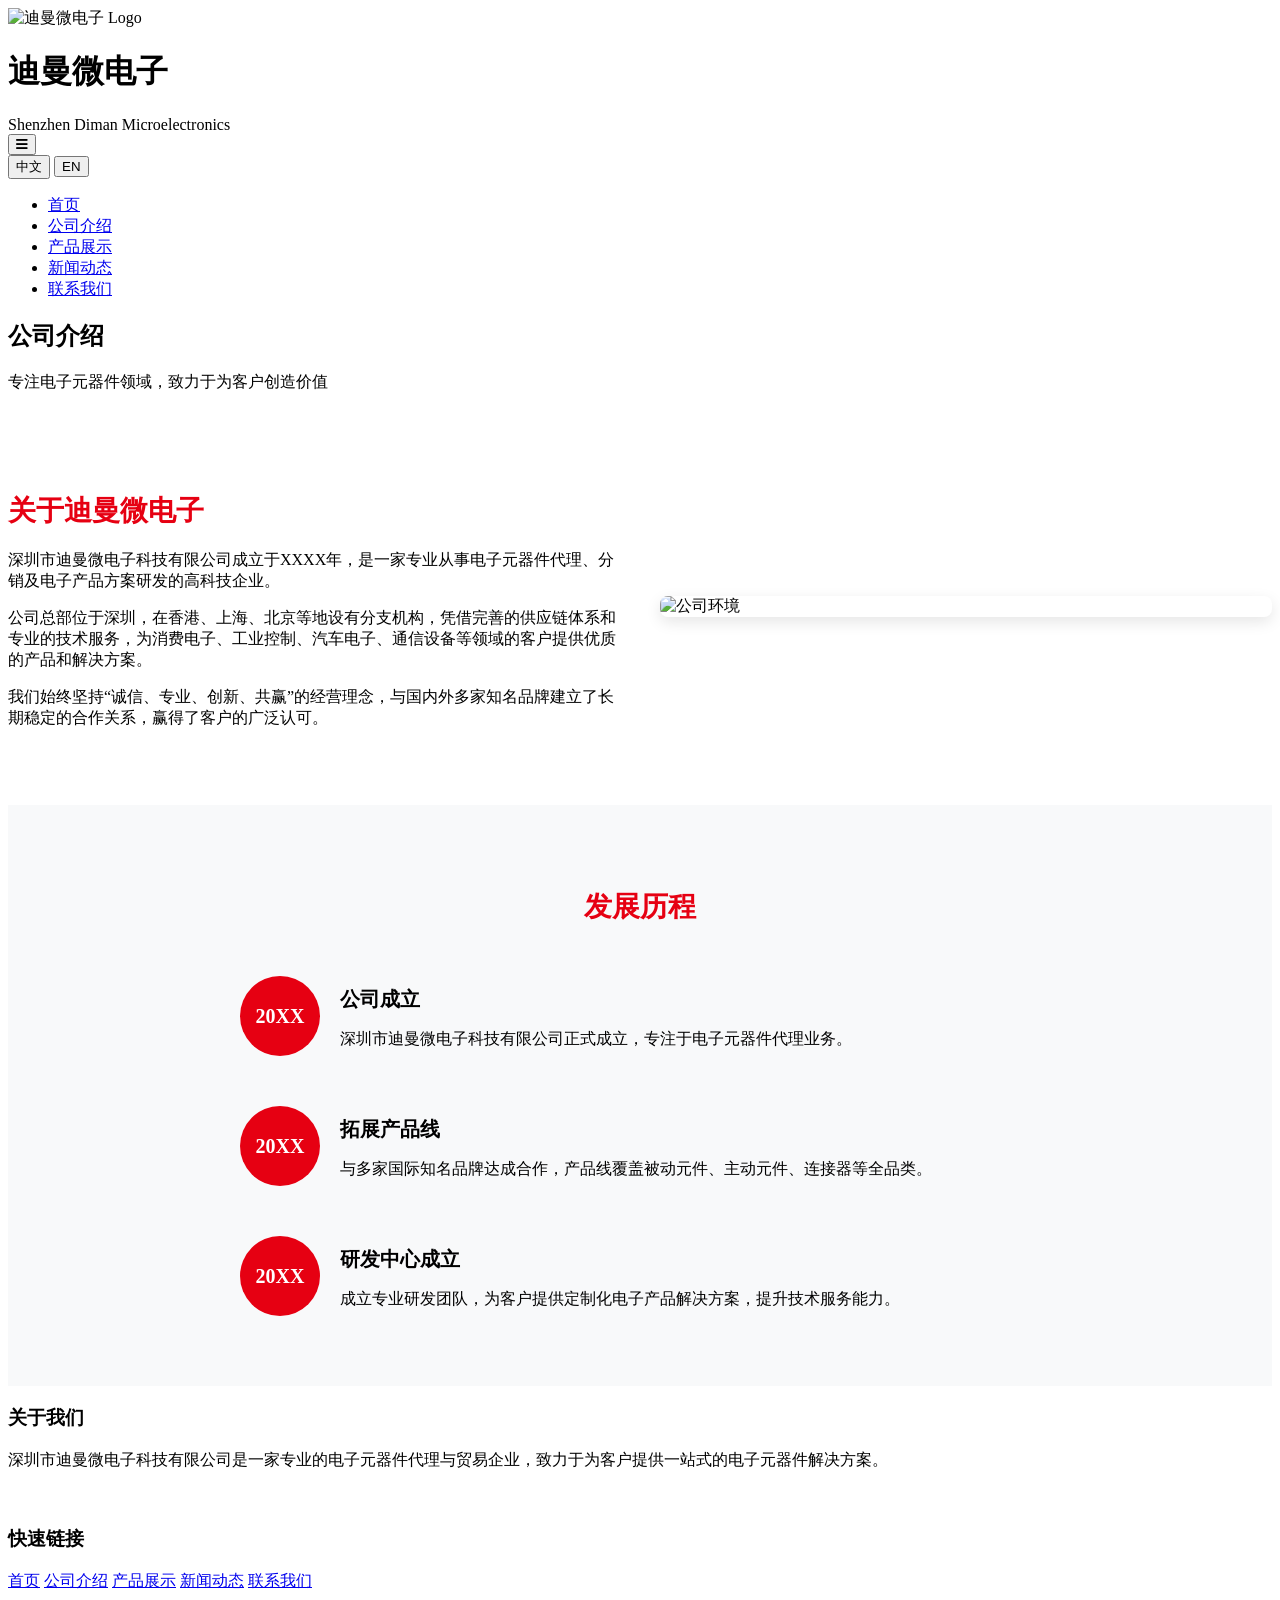
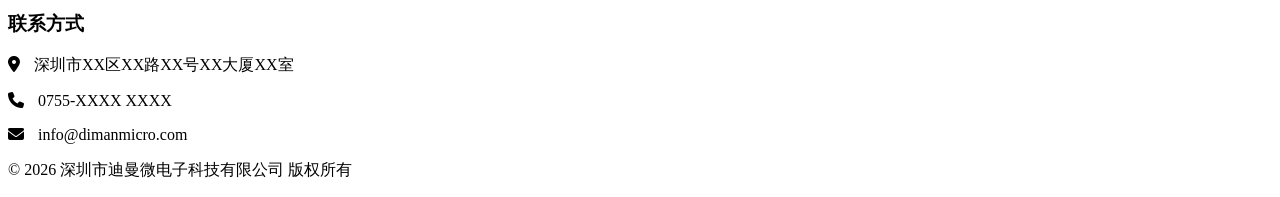
==== about.html @ d59867f5 "summary" ====
<!DOCTYPE html>
<html lang="zh-CN">
<head>
    <meta charset="UTF-8">
    <meta name="viewport" content="width=device-width, initial-scale=1.0">
    <title>公司介绍 - 深圳市迪曼微电子科技有限公司</title>
    <link rel="stylesheet" href="style.css">
    <link rel="stylesheet" href="https://cdnjs.cloudflare.com/ajax/libs/font-awesome/6.4.0/css/all.min.css">
    <link rel="icon" type="image/x-icon" href="logo.png">
</head>
<body>
    <!-- 头部导航 -->
    <header>
        <div class="container header-container">
            <div class="logo">
                <img src="logo.png" alt="迪曼微电子 Logo">
                <div>
                    <h1>迪曼微电子</h1>
                    <span>Shenzhen Diman Microelectronics</span>
                </div>
            </div>
            
            <button class="mobile-menu-btn">
                <i class="fas fa-bars"></i>
            </button>
            
            <div class="language-switcher">
                <button class="active" data-lang="zh">中文</button>
                <button data-lang="en">EN</button>
            </div>
            
            <nav>
                <ul>
                    <li><a href="index.html">首页</a></li>
                    <li><a href="about.html" class="active">公司介绍</a></li>
                    <li><a href="products.html">产品展示</a></li>
                    <li><a href="news.html">新闻动态</a></li>
                    <li><a href="contact.html">联系我们</a></li>
                </ul>
            </nav>
        </div>
    </header>

    <!-- 页面标题 -->
    <section class="page-header">
        <div class="container">
            <h1>公司介绍</h1>
            <p>专注电子元器件领域，致力于为客户创造价值</p>
        </div>
    </section>

    <!-- 公司简介 -->
    <section style="padding: 60px 0;">
        <div class="container">
            <div style="display: grid; grid-template-columns: 1fr 1fr; gap: 40px; align-items: center;">
                <div>
                    <h2 style="font-size: 28px; color: #E60012; margin-bottom: 20px;">关于迪曼微电子</h2>
                    <p style="margin-bottom: 15px; font-size: 16px;">深圳市迪曼微电子科技有限公司成立于XXXX年，是一家专业从事电子元器件代理、分销及电子产品方案研发的高科技企业。</p>
                    <p style="margin-bottom: 15px; font-size: 16px;">公司总部位于深圳，在香港、上海、北京等地设有分支机构，凭借完善的供应链体系和专业的技术服务，为消费电子、工业控制、汽车电子、通信设备等领域的客户提供优质的产品和解决方案。</p>
                    <p style="font-size: 16px;">我们始终坚持“诚信、专业、创新、共赢”的经营理念，与国内外多家知名品牌建立了长期稳定的合作关系，赢得了客户的广泛认可。</p>
                </div>
                <div style="border-radius: 8px; overflow: hidden; box-shadow: 0 5px 15px rgba(0,0,0,0.1);">
                    <img src="https://images.unsplash.com/photo-1581291518633-83b4ebd1d83e?ixlib=rb-4.0.3&ixid=M3wxMjA3fDB8MHxwaG90by1wYWdlfHx8fGVufDB8fHx8fA%3D%3D&auto=format&fit=crop&w=1170&q=80" alt="公司环境" style="width: 100%; height: auto;">
                </div>
            </div>
        </div>
    </section>

    <!-- 发展历程 -->
    <section style="background-color: #f8f9fa; padding: 60px 0;">
        <div class="container">
            <h2 style="text-align: center; font-size: 28px; color: #E60012; margin-bottom: 40px;">发展历程</h2>
            <div style="max-width: 800px; margin: 0 auto;">
                <div style="display: flex; margin-bottom: 30px; align-items: center;">
                    <div style="width: 80px; height: 80px; background-color: #E60012; border-radius: 50%; display: flex; align-items: center; justify-content: center; flex-shrink: 0;">
                        <span style="color: white; font-size: 20px; font-weight: bold;">20XX</span>
                    </div>
                    <div style="margin-left: 20px;">
                        <h3 style="font-size: 20px; margin-bottom: 10px;">公司成立</h3>
                        <p>深圳市迪曼微电子科技有限公司正式成立，专注于电子元器件代理业务。</p>
                    </div>
                </div>
                <div style="display: flex; margin-bottom: 30px; align-items: center;">
                    <div style="width: 80px; height: 80px; background-color: #E60012; border-radius: 50%; display: flex; align-items: center; justify-content: center; flex-shrink: 0;">
                        <span style="color: white; font-size: 20px; font-weight: bold;">20XX</span>
                    </div>
                    <div style="margin-left: 20px;">
                        <h3 style="font-size: 20px; margin-bottom: 10px;">拓展产品线</h3>
                        <p>与多家国际知名品牌达成合作，产品线覆盖被动元件、主动元件、连接器等全品类。</p>
                    </div>
                </div>
                <div style="display: flex; align-items: center;">
                    <div style="width: 80px; height: 80px; background-color: #E60012; border-radius: 50%; display: flex; align-items: center; justify-content: center; flex-shrink: 0;">
                        <span style="color: white; font-size: 20px; font-weight: bold;">20XX</span>
                    </div>
                    <div style="margin-left: 20px;">
                        <h3 style="font-size: 20px; margin-bottom: 10px;">研发中心成立</h3>
                        <p>成立专业研发团队，为客户提供定制化电子产品解决方案，提升技术服务能力。</p>
                    </div>
                </div>
            </div>
        </div>
    </section>

    <!-- 页脚 -->
    <footer>
        <div class="container">
            <div class="footer-content">
                <div class="footer-section">
                    <h3>关于我们</h3>
                    <p>深圳市迪曼微电子科技有限公司是一家专业的电子元器件代理与贸易企业，致力于为客户提供一站式的电子元器件解决方案。</p>
                    <div class="social-links">
                        <a href="#"><i class="fab fa-weixin" style="color: white; font-size: 20px;"></i></a>
                        <a href="#"><i class="fab fa-linkedin" style="color: white; font-size: 20px;"></i></a>
                        <a href="#"><i class="fab fa-email" style="color: white; font-size: 20px;"></i></a>
                    </div>
                </div>
                
                <div class="footer-section">
                    <h3>快速链接</h3>
                    <a href="index.html">首页</a>
                    <a href="about.html">公司介绍</a>
                    <a href="products.html">产品展示</a>
                    <a href="news.html">新闻动态</a>
                    <a href="contact.html">联系我们</a>
                </div>
                
                <div class="footer-section">
                    <h3>联系方式</h3>
                    <p><i class="fas fa-map-marker-alt" style="margin-right: 10px;"></i> 深圳市XX区XX路XX号XX大厦XX室</p>
                    <p><i class="fas fa-phone" style="margin-right: 10px;"></i> 0755-XXXX XXXX</p>
                    <p><i class="fas fa-envelope" style="margin-right: 10px;"></i> info@dimanmicro.com</p>
                </div>
            </div>
            
            <div class="copyright">
                <p>© 2026 深圳市迪曼微电子科技有限公司 版权所有</p>
            </div>
        </div>
    </footer>

    <script src="script.js"></script>
</body>
</html>
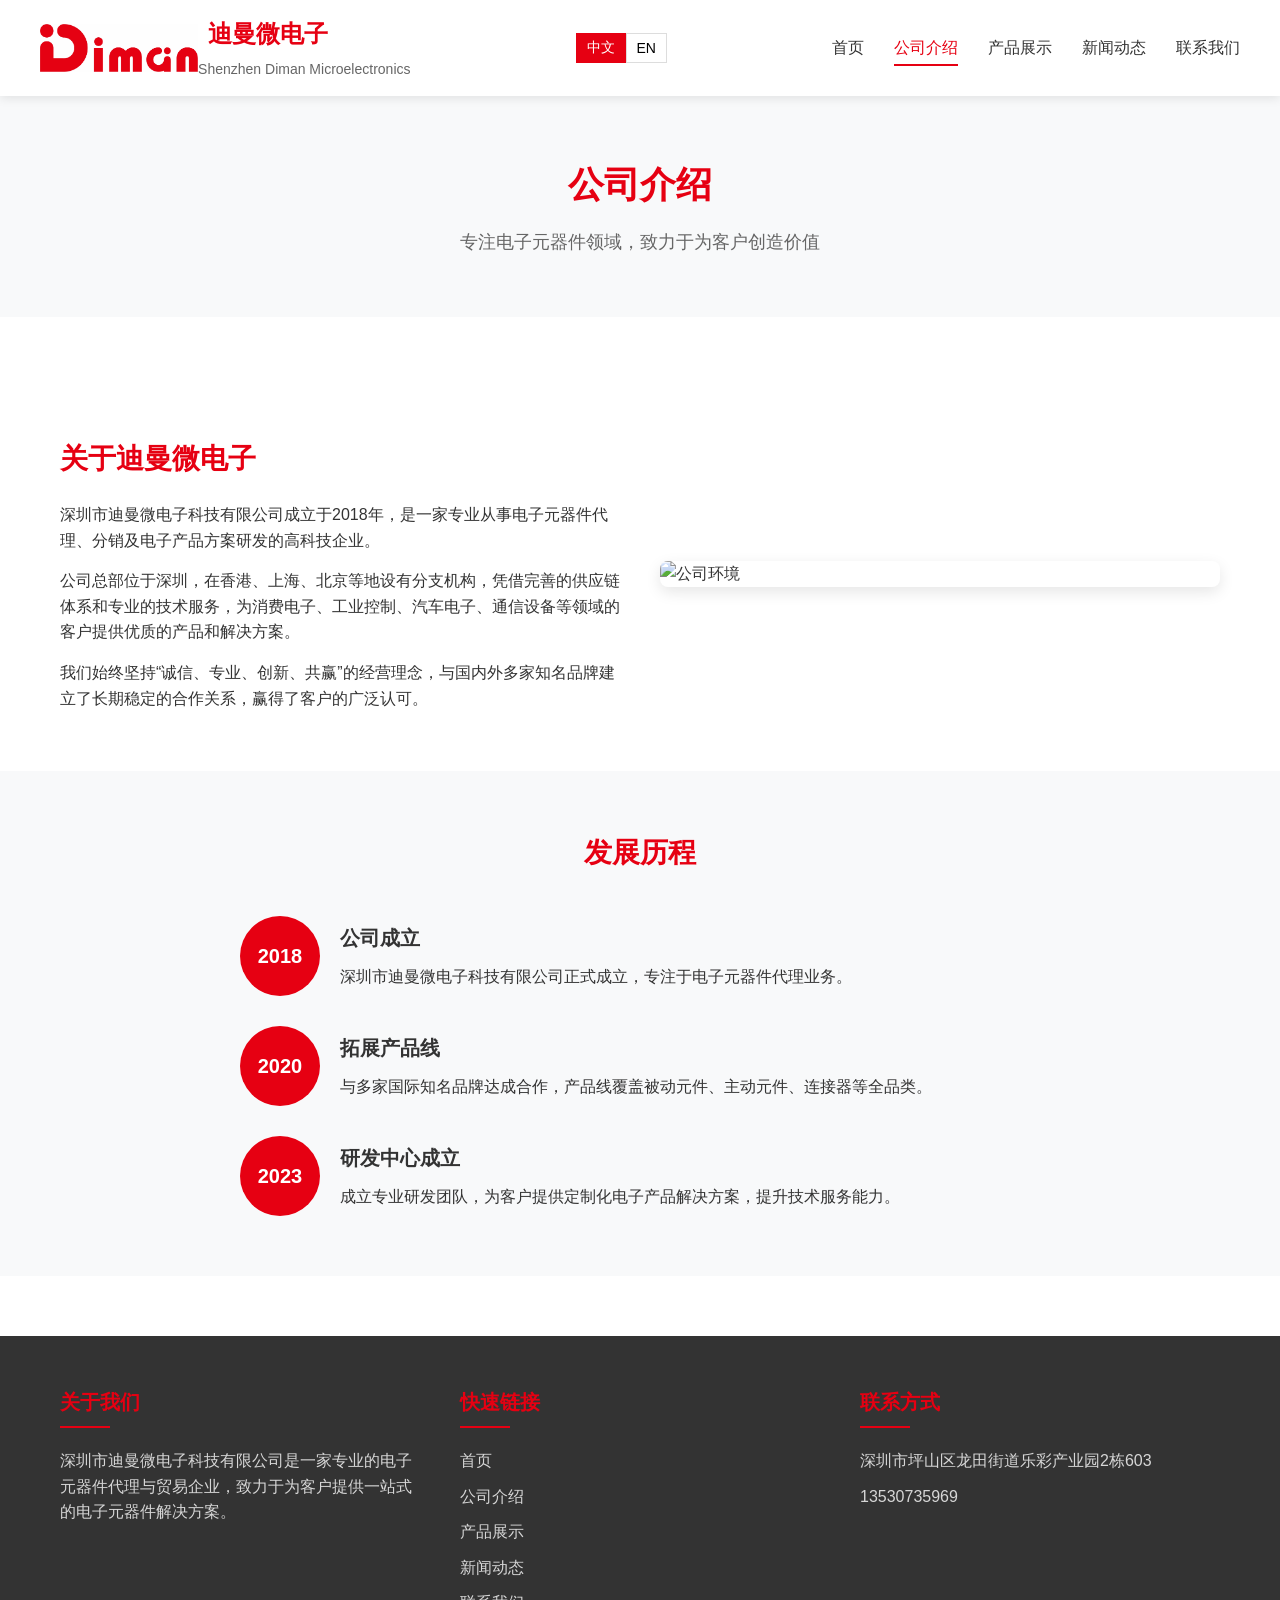
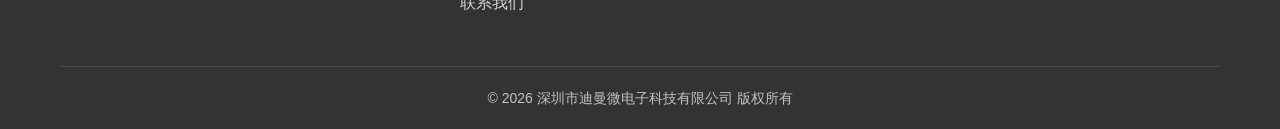
==== commit 4331731d: "summary" ====
--- a/about.html
+++ b/about.html
@@ -6,29 +6,25 @@
     <title>公司介绍 - 深圳市迪曼微电子科技有限公司</title>
     <link rel="stylesheet" href="style.css">
     <link rel="stylesheet" href="https://cdnjs.cloudflare.com/ajax/libs/font-awesome/6.4.0/css/all.min.css">
-    <link rel="icon" type="image/x-icon" href="logo.png">
+    <link rel="icon" type="image/x-icon" href="DMW LOGO.png">
 </head>
 <body>
-    <!-- 头部导航 -->
     <header>
         <div class="container header-container">
             <div class="logo">
-                <img src="logo.png" alt="迪曼微电子 Logo">
+                <img src="DMW LOGO.png" alt="迪曼微电子 Logo" style="height: 48px;">
                 <div>
                     <h1>迪曼微电子</h1>
                     <span>Shenzhen Diman Microelectronics</span>
                 </div>
             </div>
-            
             <button class="mobile-menu-btn">
                 <i class="fas fa-bars"></i>
             </button>
-            
             <div class="language-switcher">
                 <button class="active" data-lang="zh">中文</button>
                 <button data-lang="en">EN</button>
             </div>
-            
             <nav>
                 <ul>
                     <li><a href="index.html">首页</a></li>
@@ -41,7 +37,6 @@
         </div>
     </header>
 
-    <!-- 页面标题 -->
     <section class="page-header">
         <div class="container">
             <h1>公司介绍</h1>
@@ -49,13 +44,12 @@
         </div>
     </section>
 
-    <!-- 公司简介 -->
     <section style="padding: 60px 0;">
         <div class="container">
             <div style="display: grid; grid-template-columns: 1fr 1fr; gap: 40px; align-items: center;">
                 <div>
                     <h2 style="font-size: 28px; color: #E60012; margin-bottom: 20px;">关于迪曼微电子</h2>
-                    <p style="margin-bottom: 15px; font-size: 16px;">深圳市迪曼微电子科技有限公司成立于XXXX年，是一家专业从事电子元器件代理、分销及电子产品方案研发的高科技企业。</p>
+                    <p style="margin-bottom: 15px; font-size: 16px;">深圳市迪曼微电子科技有限公司成立于2018年，是一家专业从事电子元器件代理、分销及电子产品方案研发的高科技企业。</p>
                     <p style="margin-bottom: 15px; font-size: 16px;">公司总部位于深圳，在香港、上海、北京等地设有分支机构，凭借完善的供应链体系和专业的技术服务，为消费电子、工业控制、汽车电子、通信设备等领域的客户提供优质的产品和解决方案。</p>
                     <p style="font-size: 16px;">我们始终坚持“诚信、专业、创新、共赢”的经营理念，与国内外多家知名品牌建立了长期稳定的合作关系，赢得了客户的广泛认可。</p>
                 </div>
@@ -66,14 +60,13 @@
         </div>
     </section>
 
-    <!-- 发展历程 -->
     <section style="background-color: #f8f9fa; padding: 60px 0;">
         <div class="container">
             <h2 style="text-align: center; font-size: 28px; color: #E60012; margin-bottom: 40px;">发展历程</h2>
             <div style="max-width: 800px; margin: 0 auto;">
                 <div style="display: flex; margin-bottom: 30px; align-items: center;">
                     <div style="width: 80px; height: 80px; background-color: #E60012; border-radius: 50%; display: flex; align-items: center; justify-content: center; flex-shrink: 0;">
-                        <span style="color: white; font-size: 20px; font-weight: bold;">20XX</span>
+                        <span style="color: white; font-size: 20px; font-weight: bold;">2018</span>
                     </div>
                     <div style="margin-left: 20px;">
                         <h3 style="font-size: 20px; margin-bottom: 10px;">公司成立</h3>
@@ -82,7 +75,7 @@
                 </div>
                 <div style="display: flex; margin-bottom: 30px; align-items: center;">
                     <div style="width: 80px; height: 80px; background-color: #E60012; border-radius: 50%; display: flex; align-items: center; justify-content: center; flex-shrink: 0;">
-                        <span style="color: white; font-size: 20px; font-weight: bold;">20XX</span>
+                        <span style="color: white; font-size: 20px; font-weight: bold;">2020</span>
                     </div>
                     <div style="margin-left: 20px;">
                         <h3 style="font-size: 20px; margin-bottom: 10px;">拓展产品线</h3>
@@ -91,7 +84,7 @@
                 </div>
                 <div style="display: flex; align-items: center;">
                     <div style="width: 80px; height: 80px; background-color: #E60012; border-radius: 50%; display: flex; align-items: center; justify-content: center; flex-shrink: 0;">
-                        <span style="color: white; font-size: 20px; font-weight: bold;">20XX</span>
+                        <span style="color: white; font-size: 20px; font-weight: bold;">2023</span>
                     </div>
                     <div style="margin-left: 20px;">
                         <h3 style="font-size: 20px; margin-bottom: 10px;">研发中心成立</h3>
@@ -102,20 +95,13 @@
         </div>
     </section>
 
-    <!-- 页脚 -->
     <footer>
         <div class="container">
             <div class="footer-content">
                 <div class="footer-section">
                     <h3>关于我们</h3>
                     <p>深圳市迪曼微电子科技有限公司是一家专业的电子元器件代理与贸易企业，致力于为客户提供一站式的电子元器件解决方案。</p>
-                    <div class="social-links">
-                        <a href="#"><i class="fab fa-weixin" style="color: white; font-size: 20px;"></i></a>
-                        <a href="#"><i class="fab fa-linkedin" style="color: white; font-size: 20px;"></i></a>
-                        <a href="#"><i class="fab fa-email" style="color: white; font-size: 20px;"></i></a>
-                    </div>
                 </div>
-                
                 <div class="footer-section">
                     <h3>快速链接</h3>
                     <a href="index.html">首页</a>
@@ -124,21 +110,17 @@
                     <a href="news.html">新闻动态</a>
                     <a href="contact.html">联系我们</a>
                 </div>
-                
                 <div class="footer-section">
                     <h3>联系方式</h3>
-                    <p><i class="fas fa-map-marker-alt" style="margin-right: 10px;"></i> 深圳市XX区XX路XX号XX大厦XX室</p>
-                    <p><i class="fas fa-phone" style="margin-right: 10px;"></i> 0755-XXXX XXXX</p>
-                    <p><i class="fas fa-envelope" style="margin-right: 10px;"></i> info@dimanmicro.com</p>
+                    <p>深圳市坪山区龙田街道乐彩产业园2栋603</p>
+                    <p>13530735969</p>
                 </div>
             </div>
-            
             <div class="copyright">
                 <p>© 2026 深圳市迪曼微电子科技有限公司 版权所有</p>
             </div>
         </div>
     </footer>
-
     <script src="script.js"></script>
 </body>
 </html>
--- a/style.css
+++ b/style.css
@@ -0,0 +1,249 @@
+* {
+    margin: 0;
+    padding: 0;
+    box-sizing: border-box;
+}
+
+body {
+    font-family: 'Segoe UI', 'Microsoft YaHei', sans-serif;
+    line-height: 1.6;
+    color: #333;
+    background-color: #fff;
+}
+
+.container {
+    width: 100%;
+    max-width: 1200px;
+    margin: 0 auto;
+    padding: 0 20px;
+}
+
+header {
+    background: #fff;
+    box-shadow: 0 2px 10px rgba(0,0,0,0.1);
+    position: sticky;
+    top: 0;
+    z-index: 1000;
+}
+
+.header-container {
+    display: flex;
+    justify-content: space-between;
+    align-items: center;
+    padding: 15px 0;
+}
+
+.logo {
+    display: flex;
+    align-items: center;
+}
+
+.logo div h1 {
+    font-size: 24px;
+    color: #E60012;
+    margin-left: 10px;
+}
+
+.logo div span {
+    font-size: 14px;
+    color: #666;
+    display: block;
+    margin-top: 5px;
+}
+
+.mobile-menu-btn {
+    display: none;
+    background: none;
+    border: none;
+    font-size: 24px;
+    cursor: pointer;
+    color: #E60012;
+}
+
+.language-switcher {
+    display: flex;
+    margin-left: 30px;
+}
+
+.language-switcher button {
+    background: none;
+    border: 1px solid #ddd;
+    padding: 5px 10px;
+    cursor: pointer;
+    font-size: 14px;
+    transition: all 0.3s;
+}
+
+.language-switcher button.active {
+    background-color: #E60012;
+    color: white;
+    border-color: #E60012;
+}
+
+nav ul {
+    display: flex;
+    list-style: none;
+}
+
+nav ul li {
+    margin-left: 30px;
+}
+
+nav ul li a {
+    text-decoration: none;
+    color: #333;
+    font-weight: 500;
+    font-size: 16px;
+    transition: color 0.3s;
+    padding: 5px 0;
+    position: relative;
+}
+
+nav ul li a:hover {
+    color: #E60012;
+}
+
+nav ul li a.active {
+    color: #E60012;
+}
+
+nav ul li a.active::after {
+    content: '';
+    position: absolute;
+    bottom: -5px;
+    left: 0;
+    width: 100%;
+    height: 2px;
+    background-color: #E60012;
+}
+
+.page-header {
+    background-color: #f8f9fa;
+    padding: 60px 0;
+    text-align: center;
+    margin-bottom: 60px;
+}
+
+.page-header h1 {
+    font-size: 36px;
+    color: #E60012;
+    margin-bottom: 15px;
+}
+
+.page-header p {
+    color: #666;
+    font-size: 18px;
+    max-width: 700px;
+    margin: 0 auto;
+}
+
+.btn {
+    display: inline-block;
+    background-color: #E60012;
+    color: white;
+    padding: 12px 30px;
+    border-radius: 4px;
+    text-decoration: none;
+    font-weight: 500;
+    border: none;
+    cursor: pointer;
+    transition: background-color 0.3s, transform 0.2s;
+}
+
+.btn:hover {
+    background-color: #c00010;
+    transform: translateY(-2px);
+}
+
+footer {
+    background-color: #333;
+    color: white;
+    padding: 50px 0 20px;
+    margin-top: 60px;
+}
+
+.footer-content {
+    display: grid;
+    grid-template-columns: repeat(auto-fit, minmax(250px, 1fr));
+    gap: 40px;
+    margin-bottom: 40px;
+}
+
+.footer-section h3 {
+    font-size: 20px;
+    margin-bottom: 20px;
+    position: relative;
+    padding-bottom: 10px;
+    color: #E60012;
+}
+
+.footer-section h3::after {
+    content: '';
+    position: absolute;
+    bottom: 0;
+    left: 0;
+    width: 50px;
+    height: 2px;
+    background-color: #E60012;
+}
+
+.footer-section p, .footer-section a {
+    color: rgba(255, 255, 255, 0.8);
+    margin-bottom: 10px;
+    display: block;
+    text-decoration: none;
+    transition: color 0.3s;
+}
+
+.footer-section a:hover {
+    color: #E60012;
+}
+
+.copyright {
+    text-align: center;
+    padding-top: 20px;
+    border-top: 1px solid rgba(255, 255, 255, 0.1);
+    font-size: 14px;
+    color: rgba(255, 255, 255, 0.7);
+}
+
+@media (max-width: 992px) {
+    .header-container {
+        flex-wrap: wrap;
+    }
+    nav {
+        order: 3;
+        width: 100%;
+        margin-top: 20px;
+        display: none;
+    }
+    nav.active {
+        display: block;
+    }
+    nav ul {
+        flex-direction: column;
+    }
+    nav ul li {
+        margin: 10px 0;
+    }
+    .mobile-menu-btn {
+        display: block;
+    }
+    .language-switcher {
+        margin-left: auto;
+        margin-right: 15px;
+    }
+}
+
+@media (max-width: 768px) {
+    .page-header h1 {
+        font-size: 28px;
+    }
+    .page-header p {
+        font-size: 16px;
+    }
+    .footer-content {
+        grid-template-columns: 1fr;
+        gap: 30px;
+    }
+}
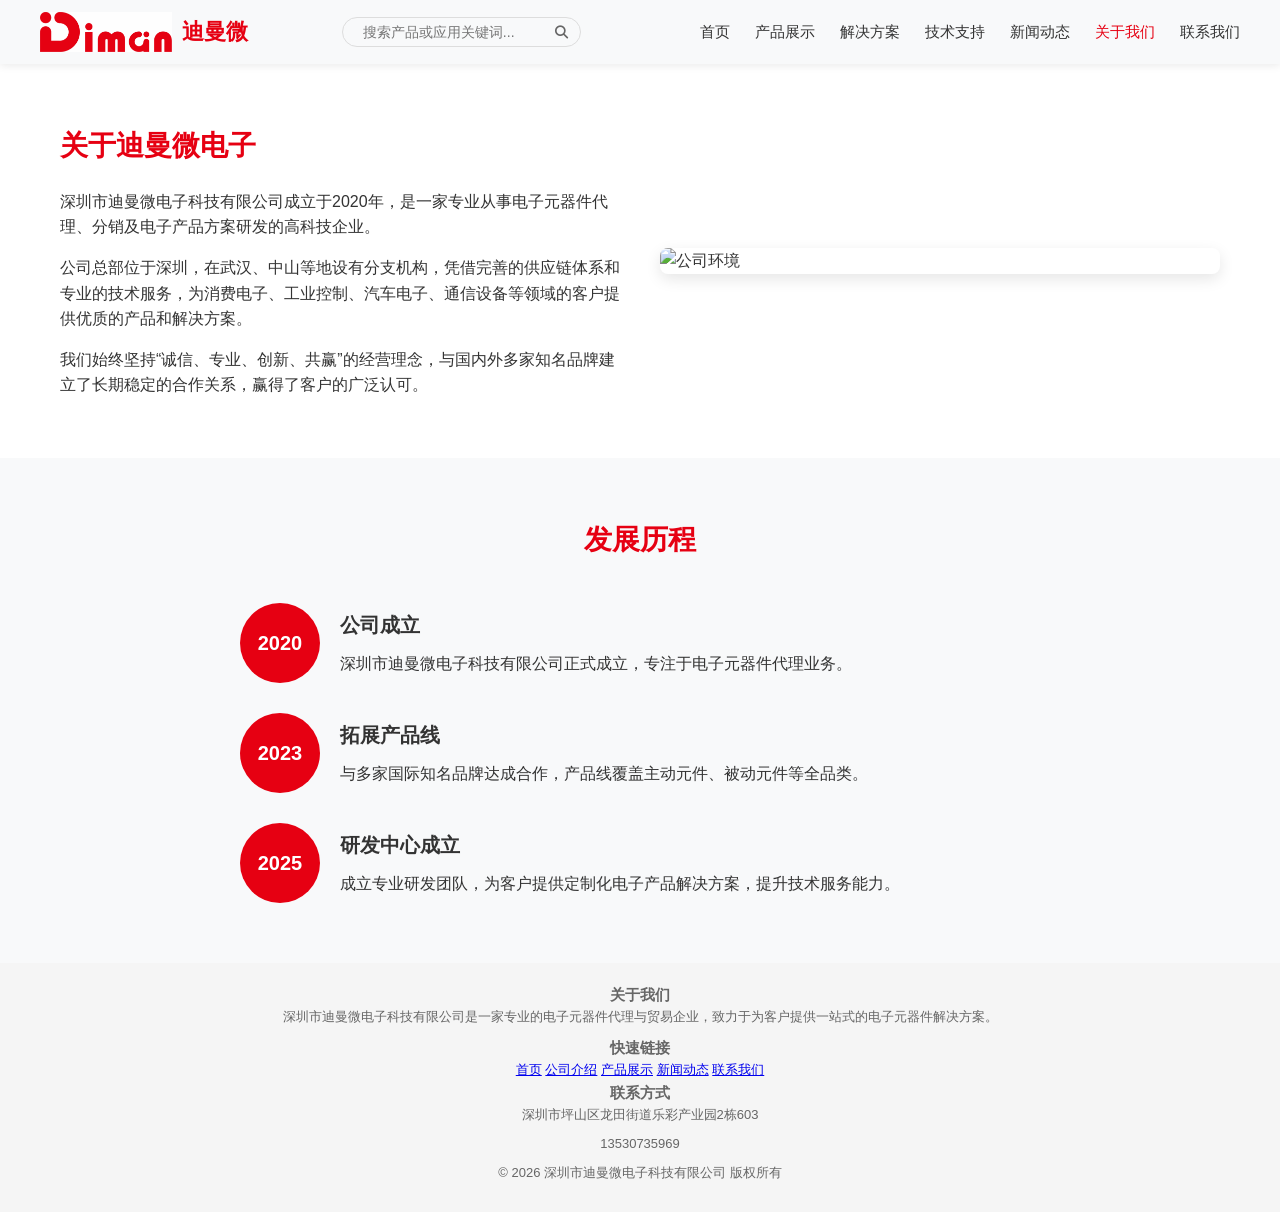
==== commit b0c269c8: "summary" ====
--- a/about.html
+++ b/about.html
@@ -9,48 +9,43 @@
     <link rel="icon" type="image/x-icon" href="DMW LOGO.png">
 </head>
 <body>
+    <!-- 统一导航栏：替换每个页面原有的 <header> 标签内所有内容 -->
     <header>
         <div class="container header-container">
             <div class="logo">
-                <img src="DMW LOGO.png" alt="迪曼微电子 Logo" style="height: 48px;">
-                <div>
-                    <h1>迪曼微电子</h1>
-                    <span>Shenzhen Diman Microelectronics</span>
+                <img src="DMW LOGO.png" alt="迪曼微 Logo" style="height: 40px;">
+                <div class="logo-text">
+                    <h1>迪曼微</h1>
                 </div>
             </div>
-            <button class="mobile-menu-btn">
-                <i class="fas fa-bars"></i>
-            </button>
-            <div class="language-switcher">
-                <button class="active" data-lang="zh">中文</button>
-                <button data-lang="en">EN</button>
+            <div class="search-box">
+                <input type="text" placeholder="搜索产品或应用关键词...">
+                <button><i class="fas fa-search"></i></button>
             </div>
             <nav>
                 <ul>
                     <li><a href="index.html">首页</a></li>
-                    <li><a href="about.html" class="active">公司介绍</a></li>
                     <li><a href="products.html">产品展示</a></li>
+                    <li><a href="solutions.html">解决方案</a></li>
+                    <li><a href="support.html">技术支持</a></li>
                     <li><a href="news.html">新闻动态</a></li>
+                    <li><a href="about.html" class="active">关于我们</a></li>
                     <li><a href="contact.html">联系我们</a></li>
                 </ul>
             </nav>
+            <button class="mobile-menu-btn">
+                <i class="fas fa-bars"></i>
+            </button>
         </div>
     </header>
-
-    <section class="page-header">
-        <div class="container">
-            <h1>公司介绍</h1>
-            <p>专注电子元器件领域，致力于为客户创造价值</p>
-        </div>
-    </section>
 
     <section style="padding: 60px 0;">
         <div class="container">
             <div style="display: grid; grid-template-columns: 1fr 1fr; gap: 40px; align-items: center;">
                 <div>
                     <h2 style="font-size: 28px; color: #E60012; margin-bottom: 20px;">关于迪曼微电子</h2>
-                    <p style="margin-bottom: 15px; font-size: 16px;">深圳市迪曼微电子科技有限公司成立于2018年，是一家专业从事电子元器件代理、分销及电子产品方案研发的高科技企业。</p>
-                    <p style="margin-bottom: 15px; font-size: 16px;">公司总部位于深圳，在香港、上海、北京等地设有分支机构，凭借完善的供应链体系和专业的技术服务，为消费电子、工业控制、汽车电子、通信设备等领域的客户提供优质的产品和解决方案。</p>
+                    <p style="margin-bottom: 15px; font-size: 16px;">深圳市迪曼微电子科技有限公司成立于2020年，是一家专业从事电子元器件代理、分销及电子产品方案研发的高科技企业。</p>
+                    <p style="margin-bottom: 15px; font-size: 16px;">公司总部位于深圳，在武汉、中山等地设有分支机构，凭借完善的供应链体系和专业的技术服务，为消费电子、工业控制、汽车电子、通信设备等领域的客户提供优质的产品和解决方案。</p>
                     <p style="font-size: 16px;">我们始终坚持“诚信、专业、创新、共赢”的经营理念，与国内外多家知名品牌建立了长期稳定的合作关系，赢得了客户的广泛认可。</p>
                 </div>
                 <div style="border-radius: 8px; overflow: hidden; box-shadow: 0 5px 15px rgba(0,0,0,0.1);">
@@ -66,7 +61,7 @@
             <div style="max-width: 800px; margin: 0 auto;">
                 <div style="display: flex; margin-bottom: 30px; align-items: center;">
                     <div style="width: 80px; height: 80px; background-color: #E60012; border-radius: 50%; display: flex; align-items: center; justify-content: center; flex-shrink: 0;">
-                        <span style="color: white; font-size: 20px; font-weight: bold;">2018</span>
+                        <span style="color: white; font-size: 20px; font-weight: bold;">2020</span>
                     </div>
                     <div style="margin-left: 20px;">
                         <h3 style="font-size: 20px; margin-bottom: 10px;">公司成立</h3>
@@ -75,16 +70,16 @@
                 </div>
                 <div style="display: flex; margin-bottom: 30px; align-items: center;">
                     <div style="width: 80px; height: 80px; background-color: #E60012; border-radius: 50%; display: flex; align-items: center; justify-content: center; flex-shrink: 0;">
-                        <span style="color: white; font-size: 20px; font-weight: bold;">2020</span>
+                        <span style="color: white; font-size: 20px; font-weight: bold;">2023</span>
                     </div>
                     <div style="margin-left: 20px;">
                         <h3 style="font-size: 20px; margin-bottom: 10px;">拓展产品线</h3>
-                        <p>与多家国际知名品牌达成合作，产品线覆盖被动元件、主动元件、连接器等全品类。</p>
+                        <p>与多家国际知名品牌达成合作，产品线覆盖主动元件、被动元件等全品类。</p>
                     </div>
                 </div>
                 <div style="display: flex; align-items: center;">
                     <div style="width: 80px; height: 80px; background-color: #E60012; border-radius: 50%; display: flex; align-items: center; justify-content: center; flex-shrink: 0;">
-                        <span style="color: white; font-size: 20px; font-weight: bold;">2023</span>
+                        <span style="color: white; font-size: 20px; font-weight: bold;">2025</span>
                     </div>
                     <div style="margin-left: 20px;">
                         <h3 style="font-size: 20px; margin-bottom: 10px;">研发中心成立</h3>
--- a/style.css
+++ b/style.css
@@ -18,9 +18,10 @@
     padding: 0 20px;
 }
 
+/* 顶部导航 */
 header {
-    background: #fff;
-    box-shadow: 0 2px 10px rgba(0,0,0,0.1);
+    background: #f8f9fa;
+    box-shadow: 0 2px 8px rgba(0,0,0,0.08);
     position: sticky;
     top: 0;
     z-index: 1000;
@@ -30,220 +31,342 @@
     display: flex;
     justify-content: space-between;
     align-items: center;
-    padding: 15px 0;
+    padding: 12px 0;
 }
 
 .logo {
     display: flex;
     align-items: center;
-}
-
-.logo div h1 {
-    font-size: 24px;
-    color: #E60012;
-    margin-left: 10px;
-}
-
-.logo div span {
-    font-size: 14px;
+    gap: 10px;
+}
+
+.logo-text h1 {
+    font-size: 22px;
+    color: #E60012;
+    font-weight: bold;
+    line-height: 1;
+    margin: 0;
+}
+
+.search-box {
+    display: flex;
+    align-items: center;
+    border: 1px solid #ddd;
+    border-radius: 20px;
+    padding: 6px 12px;
+    margin: 0 20px;
+}
+
+.search-box input {
+    border: none;
+    outline: none;
+    background: transparent;
+    padding: 0 8px;
+    font-size: 14px;
+    width: 200px;
+}
+
+.search-box button {
+    background: none;
+    border: none;
     color: #666;
-    display: block;
-    margin-top: 5px;
+    cursor: pointer;
+}
+
+nav ul {
+    display: flex;
+    list-style: none;
+}
+
+nav ul li {
+    margin-left: 25px;
+}
+
+nav ul li a {
+    text-decoration: none;
+    color: #333;
+    font-weight: 500;
+    font-size: 15px;
+    transition: color 0.3s;
+}
+
+nav ul li a:hover,
+nav ul li a.active {
+    color: #E60012;
 }
 
 .mobile-menu-btn {
     display: none;
     background: none;
     border: none;
-    font-size: 24px;
+    font-size: 22px;
     cursor: pointer;
     color: #E60012;
 }
 
-.language-switcher {
-    display: flex;
-    margin-left: 30px;
-}
-
-.language-switcher button {
-    background: none;
-    border: 1px solid #ddd;
-    padding: 5px 10px;
+/* 轮播 Banner + 动态背景 */
+.hero-slider {
+    position: relative;
+    height: 400px;
+    overflow: hidden;
+}
+.tech-canvas {
+    position: absolute;
+    top: 0;
+    left: 0;
+    width: 100%;
+    height: 100%;
+    z-index: 1;
+    opacity: 0.7;
+}
+.slider-container {
+    height: 100%;
+}
+.slide {
+    position: absolute;
+    top: 0;
+    left: 0;
+    width: 100%;
+    height: 100%;
+    opacity: 0;
+    transition: opacity 0.8s ease;
+    display: flex;
+    align-items: center;
+    justify-content: center;
+    z-index: 2;
+}
+.slide.active {
+    opacity: 1;
+}
+.slide-content {
+    text-align: center;
+    color: white;
+    z-index: 3;
+}
+.slide-content h2 {
+    font-size: 32px;
+    margin-bottom: 15px;
+    line-height: 1.3;
+}
+.slide-content p {
+    font-size: 14px;
+    line-height: 1.5;
+}
+.slider-controls {
+    position: absolute;
+    top: 50%;
+    width: 100%;
+    display: flex;
+    justify-content: space-between;
+    transform: translateY(-50%);
+    padding: 0 20px;
+    z-index: 3;
+}
+.slider-controls button {
+    background: rgba(255,255,255,0.3);
+    border: none;
+    width: 40px;
+    height: 40px;
+    border-radius: 50%;
+    color: white;
     cursor: pointer;
-    font-size: 14px;
-    transition: all 0.3s;
-}
-
-.language-switcher button.active {
-    background-color: #E60012;
+    transition: background 0.3s;
+}
+.slider-controls button:hover {
+    background: rgba(255,255,255,0.5);
+}
+.slider-dots {
+    position: absolute;
+    bottom: 20px;
+    left: 50%;
+    transform: translateX(-50%);
+    display: flex;
+    gap: 8px;
+    z-index: 3;
+}
+.slider-dots .dot {
+    width: 10px;
+    height: 10px;
+    border-radius: 50%;
+    background: rgba(255,255,255,0.5);
+    cursor: pointer;
+    transition: background 0.3s;
+}
+.slider-dots .dot.active {
+    background: white;
+}
+
+/* 内容网格 */
+.content-grid {
+    padding: 40px 0;
+}
+.content-grid .container {
+    display: grid;
+    grid-template-columns: 3fr 1fr;
+    gap: 30px;
+}
+.grid-left {
+    display: grid;
+    grid-template-columns: 1fr 1fr;
+    gap: 20px;
+}
+.card {
+    padding: 25px;
+    border-radius: 4px;
     color: white;
-    border-color: #E60012;
-}
-
-nav ul {
-    display: flex;
-    list-style: none;
-}
-
-nav ul li {
-    margin-left: 30px;
-}
-
-nav ul li a {
+    transition: transform 0.3s, box-shadow 0.3s;
+}
+.card:hover {
+    transform: translateY(-5px);
+    box-shadow: 0 8px 16px rgba(0,0,0,0.15);
+}
+.card-red {
+    background: linear-gradient(135deg, #e64a19, #f4511e);
+}
+.card-orange {
+    background: linear-gradient(135deg, #f9a825, #fbc02d);
+}
+.card-green {
+    background: linear-gradient(135deg, #8bc34a, #9ccc65);
+}
+.card-blue {
+    background: linear-gradient(135deg, #607d8b, #78909c);
+}
+.card h3 {
+    font-size: 18px;
+    margin-bottom: 12px;
+}
+.card p {
+    font-size: 14px;
+    margin-bottom: 15px;
+    line-height: 1.5;
+}
+.card-btn {
+    display: inline-block;
+    background: rgba(255,255,255,0.2);
+    color: white;
+    padding: 6px 15px;
+    border-radius: 20px;
+    text-decoration: none;
+    font-size: 13px;
+    transition: background 0.3s;
+}
+.card-btn:hover {
+    background: rgba(255,255,255,0.4);
+}
+
+/* 新闻时间轴 */
+.news-timeline {
+    background: white;
+    border: 1px solid #eee;
+    border-radius: 4px;
+    padding: 20px;
+    margin-bottom: 20px;
+}
+.news-item {
+    display: flex;
+    gap: 15px;
+    padding-bottom: 15px;
+    margin-bottom: 15px;
+    border-bottom: 1px solid #eee;
+}
+.news-item:last-child {
+    padding-bottom: 0;
+    margin-bottom: 0;
+    border-bottom: none;
+}
+.news-date {
+    text-align: center;
+    flex-shrink: 0;
+}
+.news-date .year {
+    display: block;
+    font-size: 14px;
+    color: #E60012;
+    font-weight: bold;
+}
+.news-date .day {
+    display: block;
+    font-size: 13px;
+    color: #666;
+}
+.news-content p {
+    font-size: 14px;
+    margin-bottom: 8px;
+    line-height: 1.4;
+}
+.news-detail {
+    font-size: 12px;
+    color: #E60012;
+    text-decoration: none;
+}
+
+/* 快捷入口 */
+.quick-links {
+    display: grid;
+    grid-template-columns: 1fr 1fr;
+    gap: 10px;
+}
+.quick-link {
+    display: flex;
+    align-items: center;
+    justify-content: center;
+    padding: 15px;
+    background: #f5f5f5;
+    border-radius: 4px;
     text-decoration: none;
     color: #333;
-    font-weight: 500;
-    font-size: 16px;
-    transition: color 0.3s;
-    padding: 5px 0;
-    position: relative;
-}
-
-nav ul li a:hover {
-    color: #E60012;
-}
-
-nav ul li a.active {
-    color: #E60012;
-}
-
-nav ul li a.active::after {
-    content: '';
-    position: absolute;
-    bottom: -5px;
-    left: 0;
-    width: 100%;
-    height: 2px;
-    background-color: #E60012;
-}
-
-.page-header {
-    background-color: #f8f9fa;
-    padding: 60px 0;
+    font-size: 14px;
+    transition: background 0.3s;
+}
+.quick-link:hover {
+    background: #e0e0e0;
+}
+.quick-link i {
+    margin-right: 8px;
+    color: #E60012;
+}
+
+/* 页脚 */
+footer {
+    background: #f5f5f5;
+    padding: 20px 0;
     text-align: center;
-    margin-bottom: 60px;
-}
-
-.page-header h1 {
-    font-size: 36px;
-    color: #E60012;
-    margin-bottom: 15px;
-}
-
-.page-header p {
+    font-size: 13px;
     color: #666;
-    font-size: 18px;
-    max-width: 700px;
-    margin: 0 auto;
-}
-
-.btn {
-    display: inline-block;
-    background-color: #E60012;
-    color: white;
-    padding: 12px 30px;
-    border-radius: 4px;
-    text-decoration: none;
-    font-weight: 500;
-    border: none;
-    cursor: pointer;
-    transition: background-color 0.3s, transform 0.2s;
-}
-
-.btn:hover {
-    background-color: #c00010;
-    transform: translateY(-2px);
-}
-
-footer {
-    background-color: #333;
-    color: white;
-    padding: 50px 0 20px;
-    margin-top: 60px;
-}
-
-.footer-content {
-    display: grid;
-    grid-template-columns: repeat(auto-fit, minmax(250px, 1fr));
-    gap: 40px;
-    margin-bottom: 40px;
-}
-
-.footer-section h3 {
-    font-size: 20px;
-    margin-bottom: 20px;
-    position: relative;
-    padding-bottom: 10px;
-    color: #E60012;
-}
-
-.footer-section h3::after {
-    content: '';
-    position: absolute;
-    bottom: 0;
-    left: 0;
-    width: 50px;
-    height: 2px;
-    background-color: #E60012;
-}
-
-.footer-section p, .footer-section a {
-    color: rgba(255, 255, 255, 0.8);
-    margin-bottom: 10px;
-    display: block;
-    text-decoration: none;
-    transition: color 0.3s;
-}
-
-.footer-section a:hover {
-    color: #E60012;
-}
-
-.copyright {
-    text-align: center;
-    padding-top: 20px;
-    border-top: 1px solid rgba(255, 255, 255, 0.1);
-    font-size: 14px;
-    color: rgba(255, 255, 255, 0.7);
-}
-
+}
+footer p {
+    margin-bottom: 8px;
+}
+
+/* 响应式 */
 @media (max-width: 992px) {
-    .header-container {
-        flex-wrap: wrap;
+    .search-box {
+        display: none;
     }
     nav {
-        order: 3;
+        display: none;
+        position: absolute;
+        top: 60px;
+        left: 0;
         width: 100%;
-        margin-top: 20px;
-        display: none;
-    }
-    nav.active {
-        display: block;
+        background: #f8f9fa;
+        padding: 15px;
+        box-shadow: 0 4px 8px rgba(0,0,0,0.1);
     }
     nav ul {
         flex-direction: column;
     }
     nav ul li {
-        margin: 10px 0;
+        margin: 8px 0;
     }
     .mobile-menu-btn {
         display: block;
     }
-    .language-switcher {
-        margin-left: auto;
-        margin-right: 15px;
-    }
-}
-
-@media (max-width: 768px) {
-    .page-header h1 {
-        font-size: 28px;
-    }
-    .page-header p {
-        font-size: 16px;
-    }
-    .footer-content {
+    .content-grid .container {
         grid-template-columns: 1fr;
-        gap: 30px;
+    }
+    .grid-left {
+        grid-template-columns: 1fr;
     }
 }
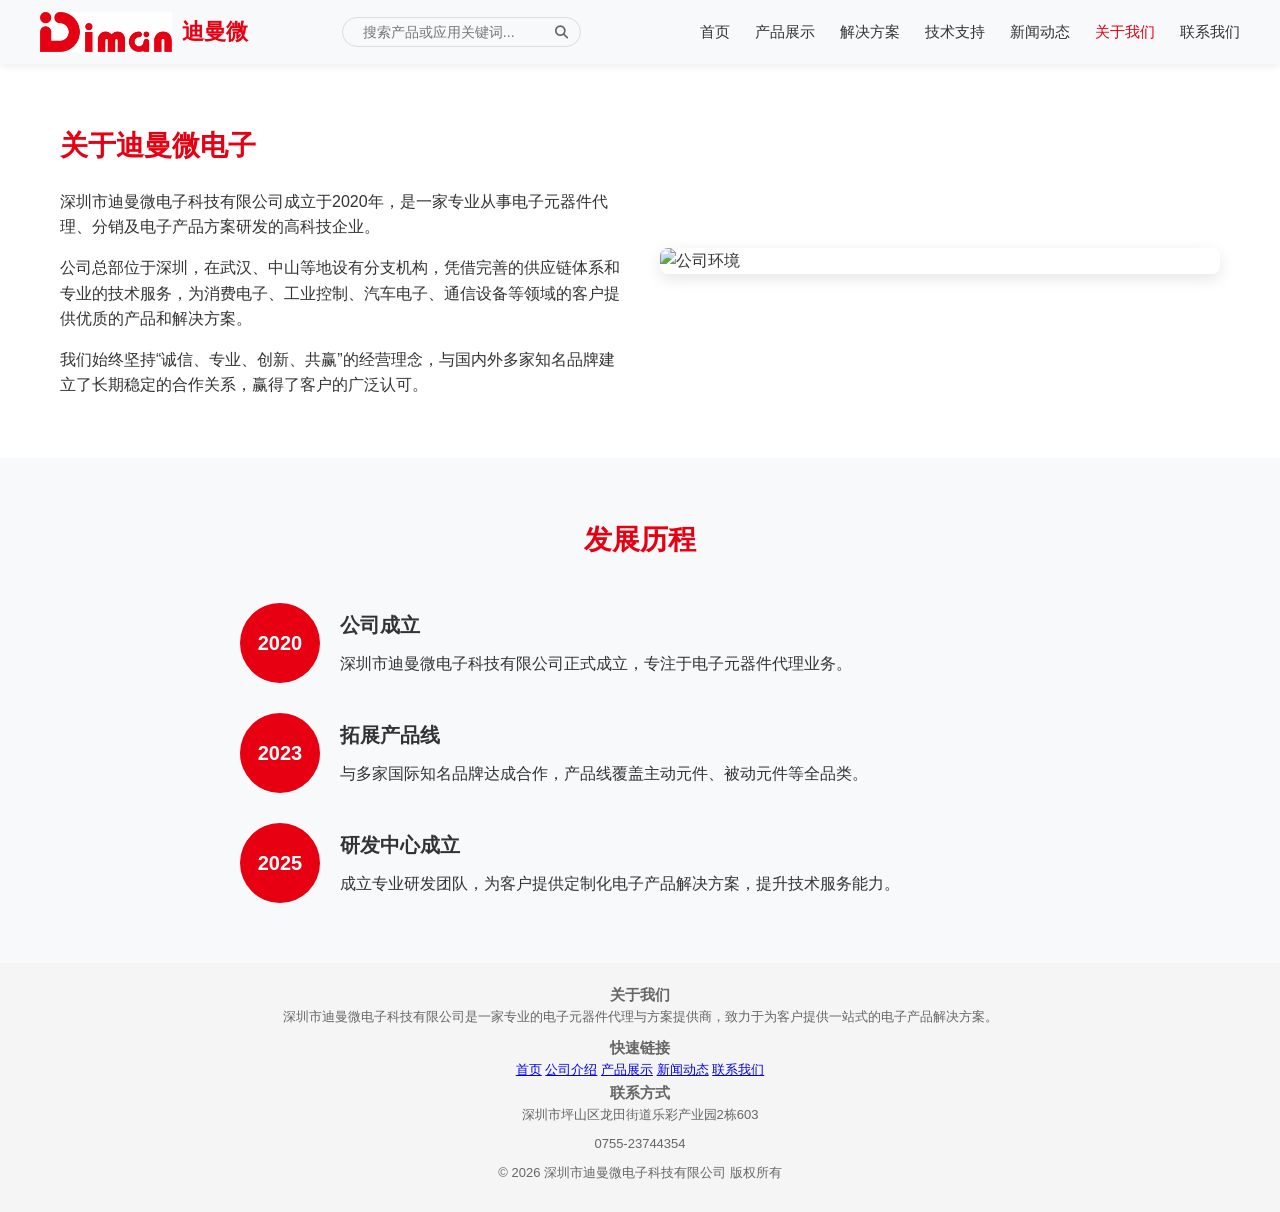
==== commit cd49cc2f: "summary" ====
--- a/about.html
+++ b/about.html
@@ -95,7 +95,7 @@
             <div class="footer-content">
                 <div class="footer-section">
                     <h3>关于我们</h3>
-                    <p>深圳市迪曼微电子科技有限公司是一家专业的电子元器件代理与贸易企业，致力于为客户提供一站式的电子元器件解决方案。</p>
+                    <p>深圳市迪曼微电子科技有限公司是一家专业的电子元器件代理与方案提供商，致力于为客户提供一站式的电子产品解决方案。</p>
                 </div>
                 <div class="footer-section">
                     <h3>快速链接</h3>
@@ -108,7 +108,7 @@
                 <div class="footer-section">
                     <h3>联系方式</h3>
                     <p>深圳市坪山区龙田街道乐彩产业园2栋603</p>
-                    <p>13530735969</p>
+                    <p>0755-23744354</p>
                 </div>
             </div>
             <div class="copyright">
